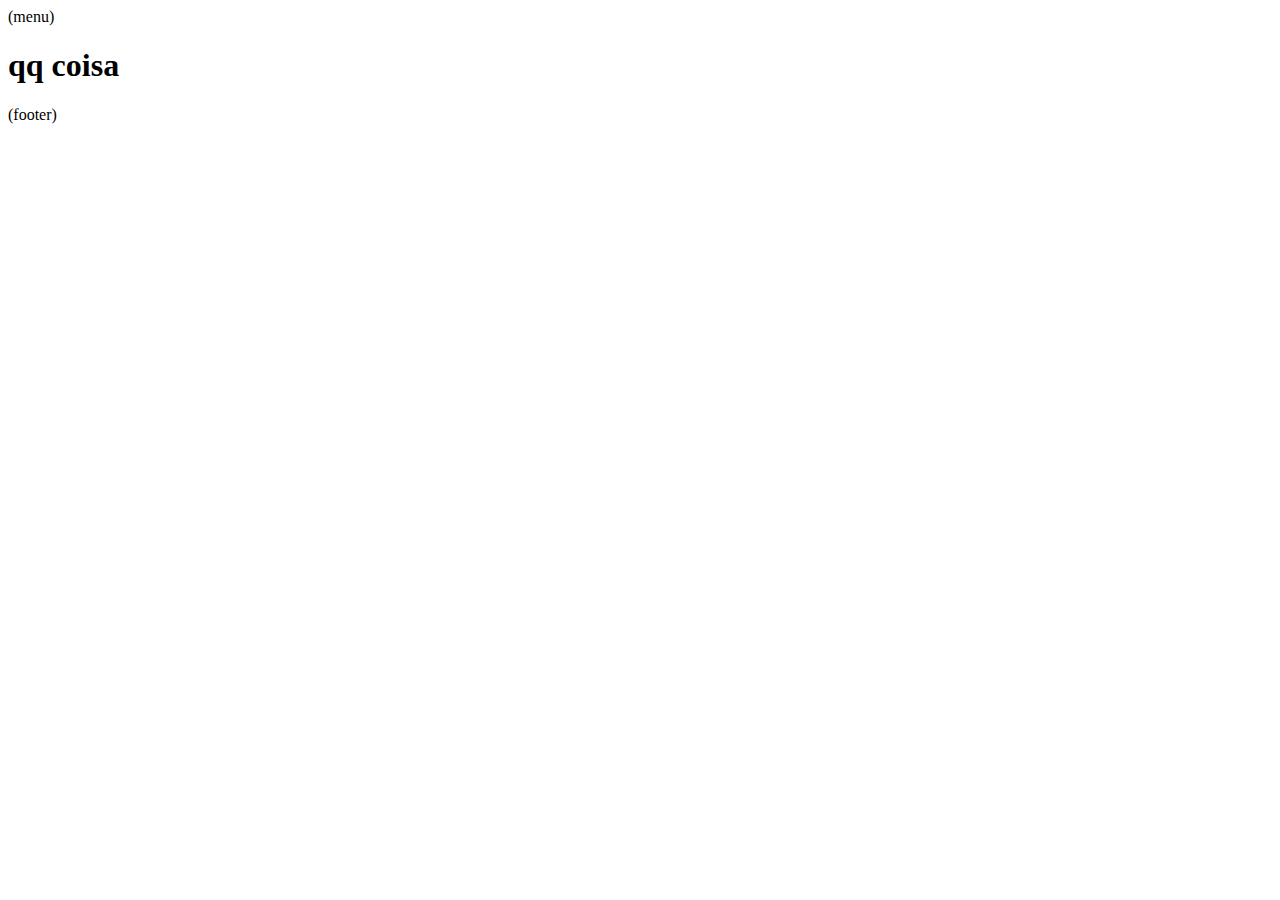
==== src/main/resources/templates/home/index.html @ efbb00aa "first commit" ====
<!DOCTYPE html>
<!---link faz o CSS
//script faz o javascript-->
<html xmlns:th="http://www.thymeleaf.org" lang="en">
    <head th:include="layout :: htmlhead"></head>
    <body>
        
        <nav th:replace="layout :: menu">(menu)</nav>
        <main class="container">

            <h1>qq coisa</h1>
        
        </main>
        <div th:include="layout :: footer">(footer)</div>
    </body>
</html>
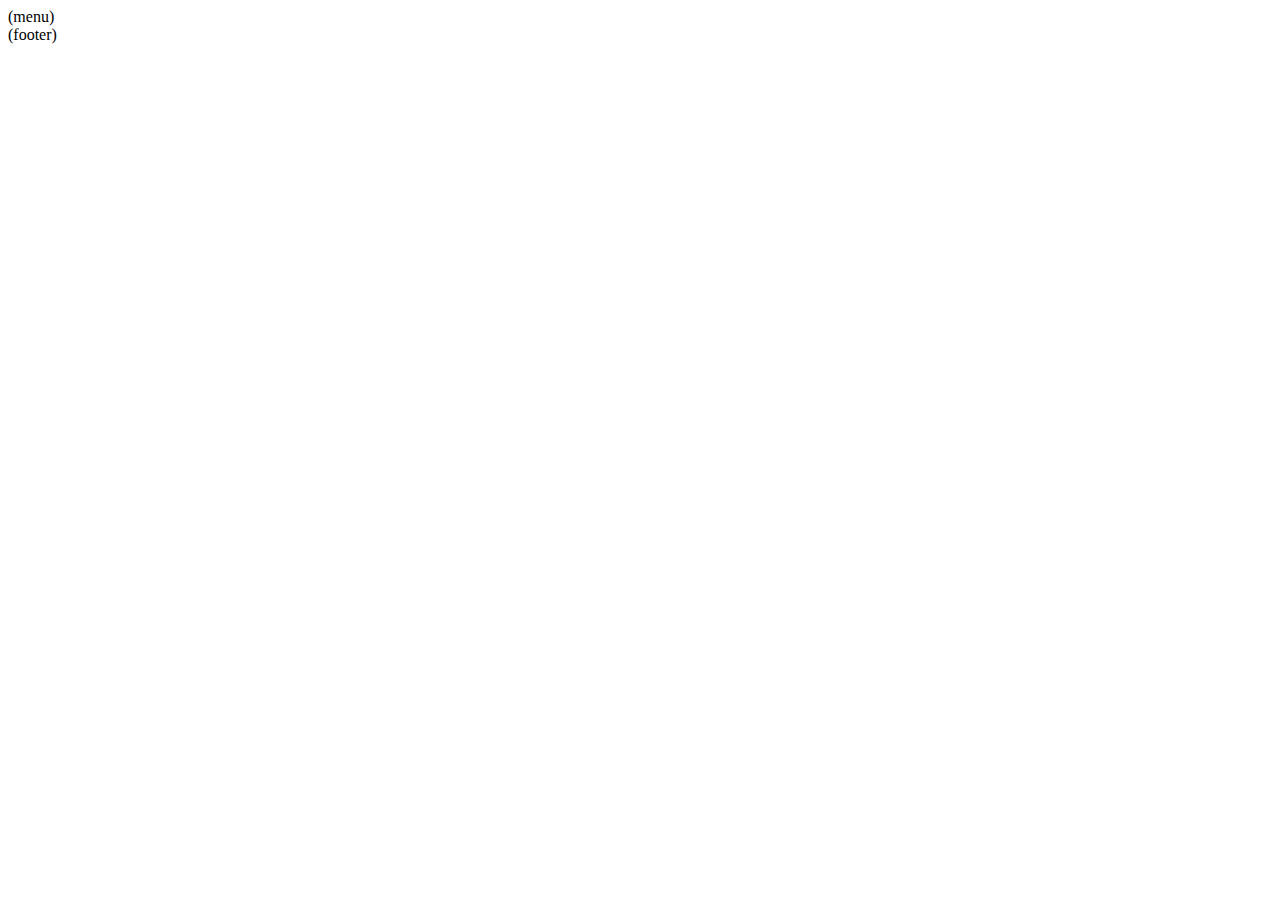
==== commit 38d37112: "aula 26/09, feito formilario" ====
--- a/src/main/resources/templates/home/index.html
+++ b/src/main/resources/templates/home/index.html
@@ -9,7 +9,6 @@
         <nav th:replace="layout :: menu">(menu)</nav>
         <main class="container">
 
-            <h1>qq coisa</h1>
         
         </main>
         <div th:include="layout :: footer">(footer)</div>
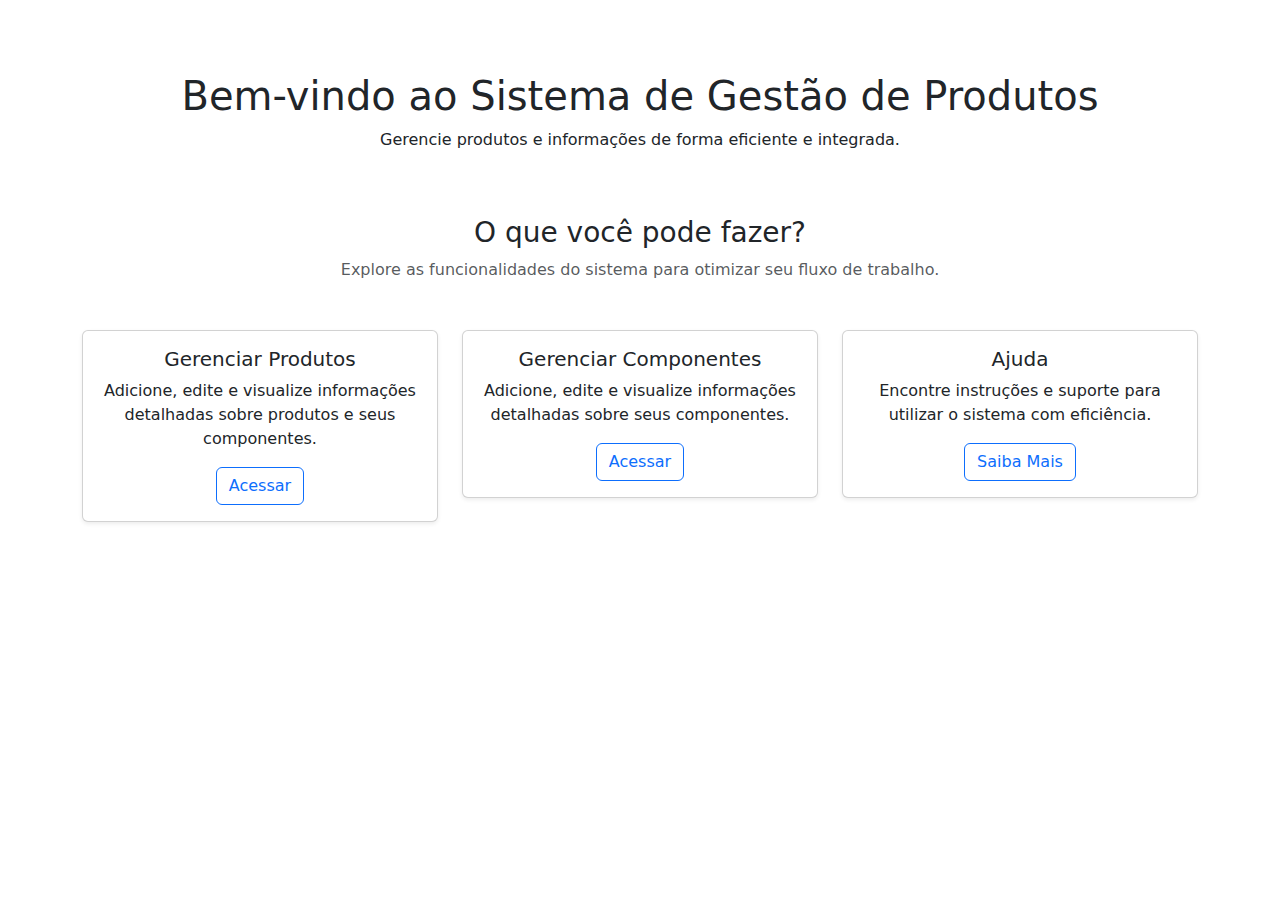
==== commit 08c918d5: "manytomany e html" ====
--- a/src/main/resources/templates/home/index.html
+++ b/src/main/resources/templates/home/index.html
@@ -1,16 +1,58 @@
+<!DOCTYPE html>
+<html xmlns:th="http://www.thymeleaf.org" lang="en">
+<head th:include="layout :: htmlhead">
+    <link href="https://cdn.jsdelivr.net/npm/bootstrap@5.3.0/dist/css/bootstrap.min.css" rel="stylesheet">
+    <link href="styles/estilo.css" rel="stylesheet" />
+</head>
+<body>
+    <nav th:replace="layout :: menu"></nav>
+<br>
+<br>
+<br>
+    <header class="hero-section text-center">
+        <h1 class="hero-title">Bem-vindo ao Sistema de Gestão de Produtos</h1>
+        <p class="hero-subtitle">Gerencie produtos e informações de forma eficiente e integrada.</p>
+    </header>
+    <br>
+    <br>
+    <main class="container">
+        <section class="info-section">
+            <div class="text-center mb-5">
+                <h3 class="section-title">O que você pode fazer?</h3>
+                <p class="text-muted">Explore as funcionalidades do sistema para otimizar seu fluxo de trabalho.</p>
+            </div>
+            <div class="row g-4">
+                <div class="col-md-4">
+                    <div class="card info-card shadow-sm">
+                        <div class="card-body text-center">
+                            <h5 class="card-title">Gerenciar Produtos</h5>
+                            <p class="card-text">Adicione, edite e visualize informações detalhadas sobre produtos e seus componentes.</p>
+                            <a href="/produto" class="btn btn-outline-primary">Acessar</a>
+                        </div>
+                    </div>
+                </div>
+                <div class="col-md-4">
+                    <div class="card info-card shadow-sm">
+                        <div class="card-body text-center">
+                            <h5 class="card-title">Gerenciar Componentes</h5>
+                            <p class="card-text">Adicione, edite e visualize informações detalhadas sobre seus componentes.</p>
+                            <a href="/componente" class="btn btn-outline-primary">Acessar</a>
+                        </div>
+                    </div>
+                </div>
+                <div class="col-md-4">
+                    <div class="card info-card shadow-sm">
+                        <div class="card-body text-center">
+                            <h5 class="card-title">Ajuda</h5>
+                            <p class="card-text">Encontre instruções e suporte para utilizar o sistema com eficiência.</p>
+                            <a href="/ajuda" class="btn btn-outline-primary">Saiba Mais</a>
+                        </div>
+                    </div>
+                </div>
+            </div>
+        </section>
+    </main>
 
-<!DOCTYPE html>
-<!---link faz o CSS
-//script faz o javascript-->
-<html xmlns:th="http://www.thymeleaf.org" lang="en">
-    <head th:include="layout :: htmlhead"></head>
-    <body>
-        
-        <nav th:replace="layout :: menu">(menu)</nav>
-        <main class="container">
-
-        
-        </main>
-        <div th:include="layout :: footer">(footer)</div>
-    </body>
-</html>+    <script src="https://cdn.jsdelivr.net/npm/bootstrap@5.3.0/dist/js/bootstrap.bundle.min.js"></script>
+</body>
+</html>
